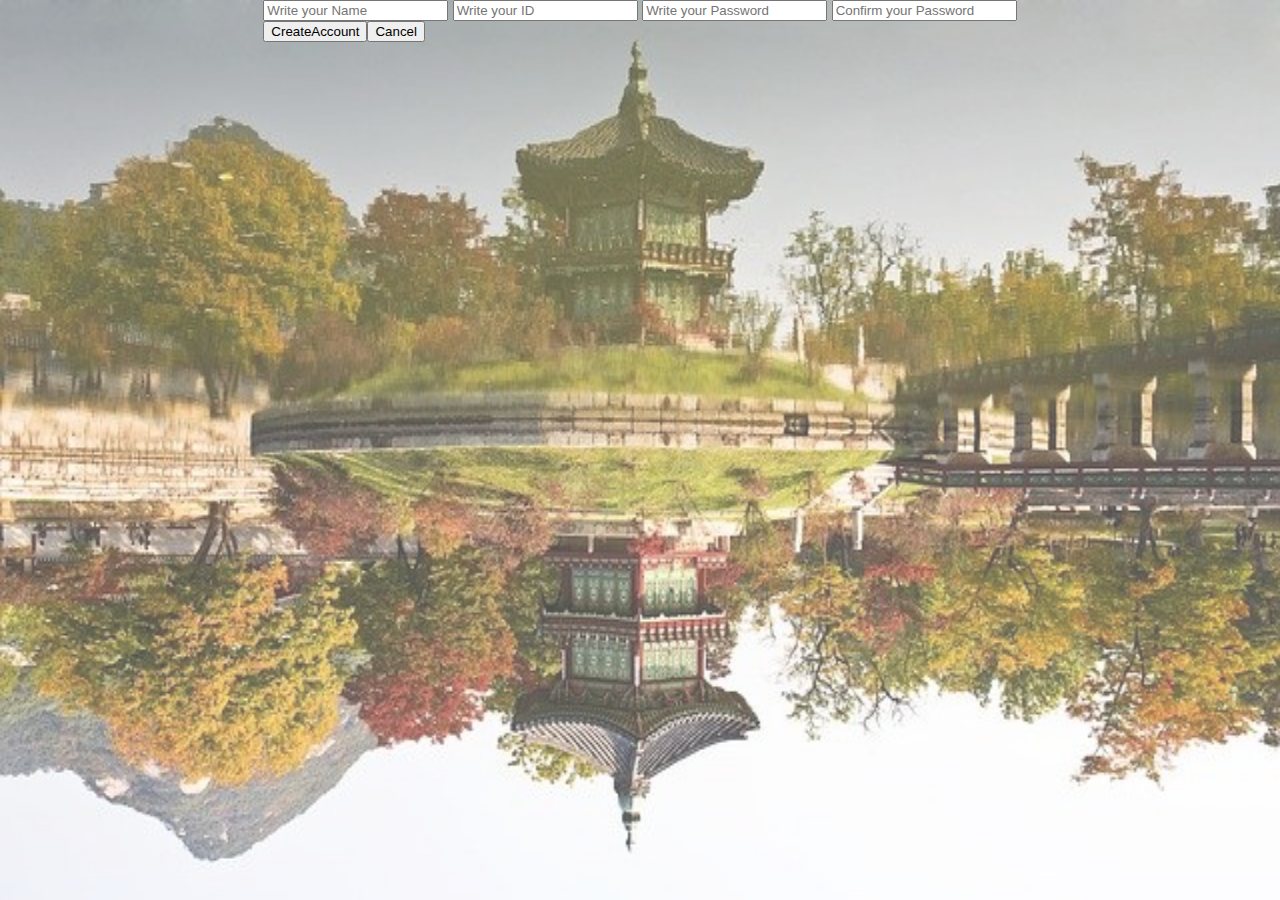
==== createaccount.html @ 638f5fb8 "givesomefuntion" ====
<!DOCTYPE html>
<html lang="en">
  <head>
    <meta charset="UTF-8" />
    <meta http-equiv="X-UA-Compatible" content="IE=edge" />
    <meta name="viewport" content="width=device-width, initial-scale=1.0" />
    <link rel="stylesheet" href="css/styles.css" />
    <title>Welcome To My App</title>
  </head>
  <body>
    <form id="createaccount" action="index.html">
      <div id="createaccount_box">
        <input type="text" required placeholder="Write your Name" />
        <input type="text" required placeholder="Write your ID" />
        <input type="password" required placeholder="Write your Password" />
        <input type="password" required placeholder="Confirm your Password" />
        <div id="createaccount_btn">
          <button>CreateAccount</button
          ><button>
            <a href="index.html">Cancel</a>
          </button>
        </div>
      </div>
    </form>
    <script src="js/background.js"></script>
  </body>
</html>
---- css/styles.css ----
@import url("reset.css");
@import url("var.css");
@import url("top.css");
@import url("contents.css");
@import url("login.css");

body {
  height: 100vh;
  width: 100%;
  display: flex;
  flex-direction: column;
  align-items: center;
  font-family: -apple-system, BlinkMacSystemFont, "Segoe UI", Roboto, Oxygen,
    Ubuntu, Cantarell, "Open Sans", "Helvetica Neue", sans-serif;
}

#quotes {
  display: flex;
  flex-direction: column;
  align-items: center;
  font-size: 15px;
  margin-top: 10px;
  color: white;
}
#quotes h1:last-child {
  font-size: 10px;
  padding-top: 5px;
}
img {
  width: 100%;
  height: 100vh;
  position: absolute;
  top: 0px;
  right: 0px;
  bottom: 0px;
  left: 0px;
  z-index: -1;
  opacity: 70%;
}
.hidden {
  display: none;
}
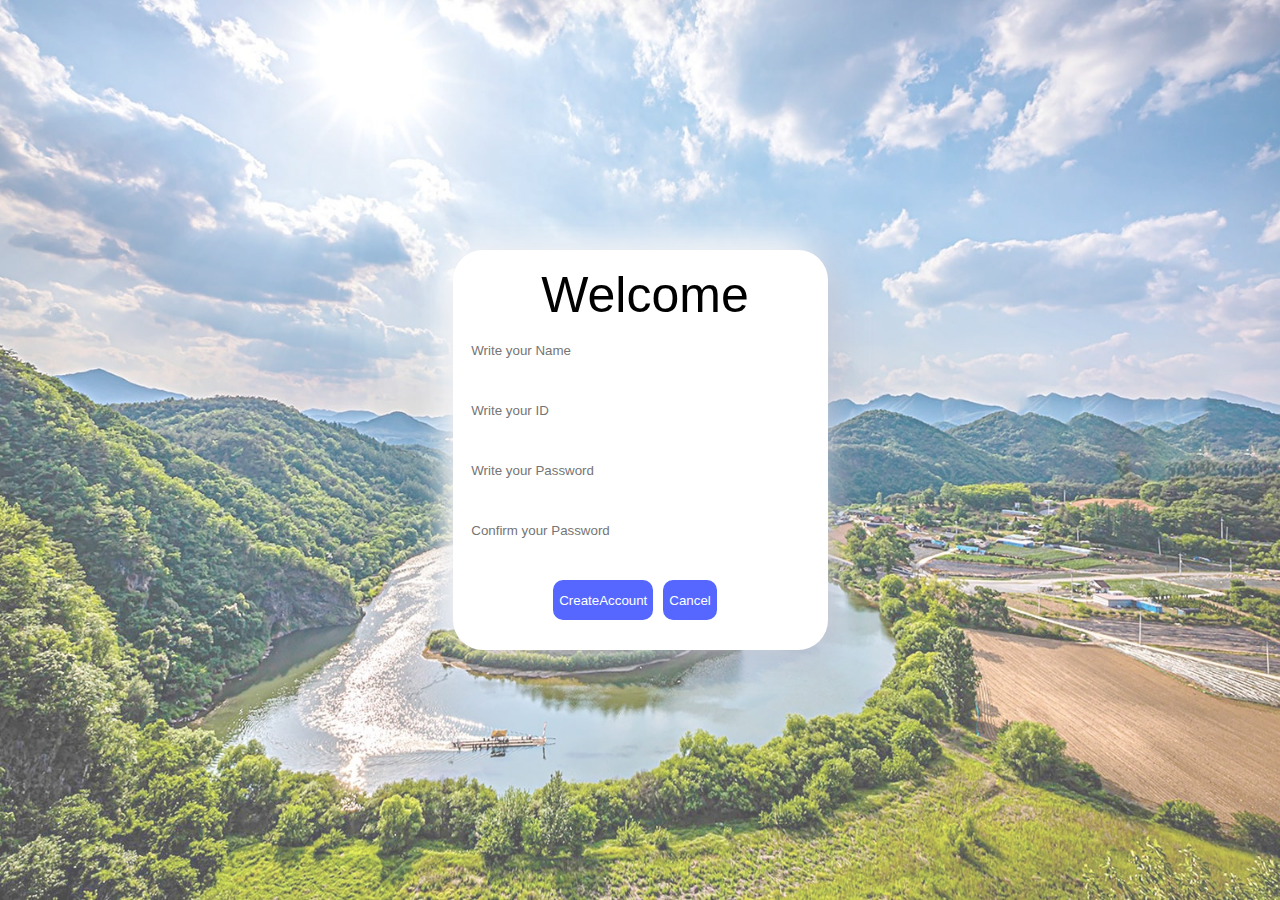
==== commit b3a132f1: "done1st" ====
--- a/createaccount.html
+++ b/createaccount.html
@@ -10,10 +10,38 @@
   <body>
     <form id="createaccount" action="index.html">
       <div id="createaccount_box">
-        <input type="text" required placeholder="Write your Name" />
-        <input type="text" required placeholder="Write your ID" />
-        <input type="password" required placeholder="Write your Password" />
-        <input type="password" required placeholder="Confirm your Password" />
+        <h1>Welcome</h1>
+        <input
+          id="username"
+          type="text"
+          required
+          placeholder="Write your Name"
+          minlength="2"
+          maxlength="15"
+        />
+        <input
+          id="userid"
+          type="text"
+          required
+          placeholder="Write your ID"
+          minlength="4"
+        />
+        <input
+          id="userpw"
+          type="password"
+          required
+          placeholder="Write your Password"
+          minlength="4"
+          maxlength="16"
+        />
+        <input
+          id="userpwconfirm"
+          type="password"
+          required
+          placeholder="Confirm your Password"
+          minlength="4"
+          maxlength="16"
+        />
         <div id="createaccount_btn">
           <button>CreateAccount</button
           ><button>
@@ -23,5 +51,6 @@
       </div>
     </form>
     <script src="js/background.js"></script>
+    <script src="js/createaccount.js"></script>
   </body>
 </html>
--- a/css/styles.css
+++ b/css/styles.css
@@ -3,6 +3,7 @@
 @import url("top.css");
 @import url("contents.css");
 @import url("login.css");
+@import url("createaccount.css");
 
 body {
   height: 100vh;
@@ -19,14 +20,16 @@
   flex-direction: column;
   align-items: center;
   font-size: 15px;
-  margin-top: 10px;
-  color: white;
+  width: var(--common_width);
+  padding: 10px 0px;
+  background-color: white;
 }
 #quotes h1:last-child {
   font-size: 10px;
+  text-align: center;
   padding-top: 5px;
 }
-img {
+body > img {
   width: 100%;
   height: 100vh;
   position: absolute;
